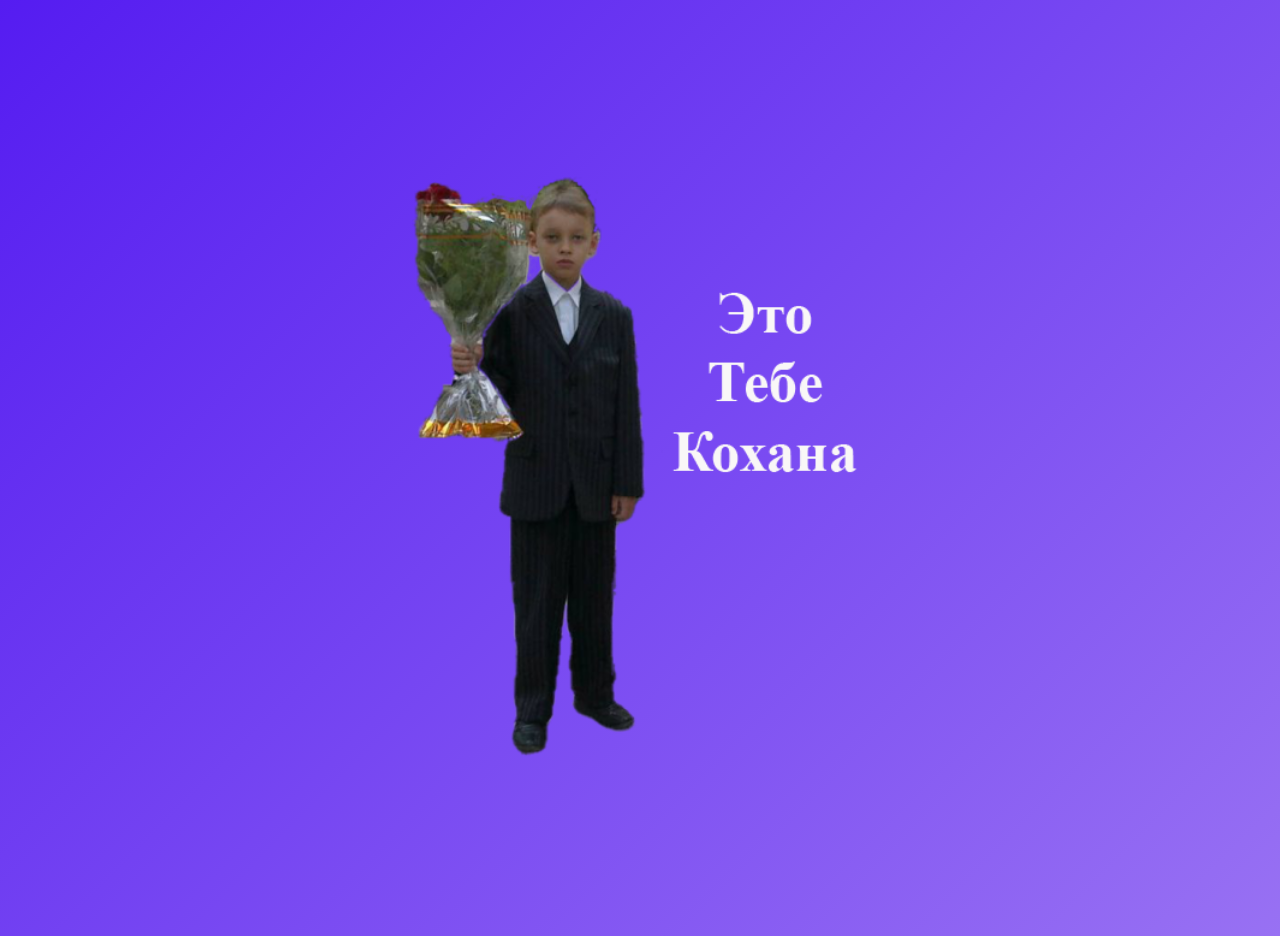
==== flowers.html @ 2067ce14 "Add files via upload" ====
<!DOCTYPE html>
<html lang="ru">
<head>
    <meta charset="UTF-8">
    <meta name="viewport" content="width=device-width, initial-scale=1.0, user-scalable=no">
    <link rel="icon" href="photo/icon1.png">
    <title>Balbeska❤️.com</title>
    <link rel="stylesheet" href="style.css">
</head>
<body>
    <div id="imageContainer" class="image-container">
        <img src="photo/buket.png" alt="Моё фото" class="popup-image">
    </div>
    <audio id="backgroundMusic" autoplay loop>
        <source src="sounds/14_-my-heart-will-go-on-performed-by-celine-dion.mp3" type="audio/mp3">
        Ваш браузер не поддерживает аудио.
    </audio>
    <script>
        window.onload = function() {
            const imageContainer = document.getElementById('imageContainer');
            setTimeout(function() {
                imageContainer.style.opacity = '1';
            }, 500);
        };
    </script>
</body>
</html>
---- style.css ----
body {
    font-family: 'Arial', sans-serif;
    text-align: center;
    background: linear-gradient(135deg, #551cf1, #9871f3);
    color: white;
    height: 100vh;
    display: flex;
    flex-direction: column;
    justify-content: center;
    align-items: center;
    overflow: hidden;
    position: relative;
    padding: 10px;
    -webkit-overflow-scrolling: touch;
}

h1 {
    font-size: 2.5rem;
    font-family: 'Georgia', serif;
    font-weight: bold;
    color: white;
    text-shadow: 3px 3px 6px rgba(0, 0, 0, 0.6), -3px -3px 6px rgba(0, 0, 0, 0.2);
    animation: fadeIn 2s ease-in-out;
    padding: 20px;
}

.background-image {
    cursor: pointer;
    width: 70vw;
    max-width: 300px;
    height: auto;
    object-fit: contain;
    opacity: 0.9;
    transition: opacity 0.3s ease;
    margin-bottom: 20px;
}

.background-image:active {
    transform: scale(0.95);
}

.flying-video {
    max-width: 100%;
    height: auto;
    display: block;
    margin: 0 auto;
}

.popup-image {
    width: 60vw;
    max-width: 500px;
    border-radius: 10px;
    transition: opacity 2s ease-in-out;
}

@media (max-width: 768px) {
    .popup-image {
        width: 80vw;
    }
}
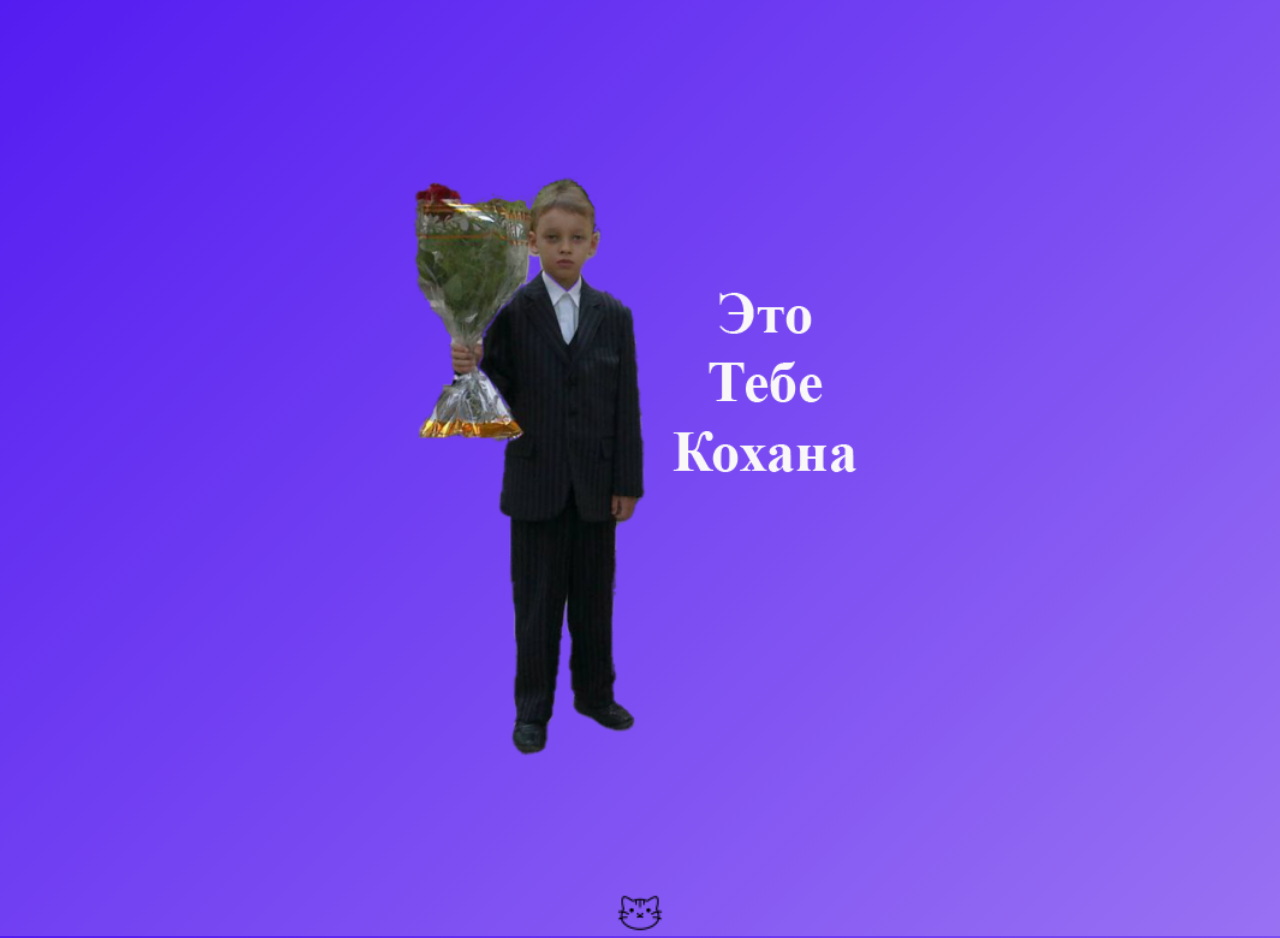
==== commit 805a5e7d: "Update flowers.html" ====
--- a/flowers.html
+++ b/flowers.html
@@ -8,6 +8,7 @@
     <link rel="stylesheet" href="style.css">
 </head>
 <body>
+    <div class="hearts"></div>
     <div id="imageContainer" class="image-container">
         <img src="photo/buket.png" alt="Моё фото" class="popup-image">
     </div>
--- a/style.css
+++ b/style.css
@@ -53,6 +53,28 @@
     transition: opacity 2s ease-in-out;
 }
 
+.hearts {
+    position: absolute;
+    bottom: -10px;
+    width: 50px;
+    height: 50px;
+    background-image: url('photo/cat.png'); /* Замена котят на твою фотку */
+    background-size: cover;
+    background-position: center;
+    animation: floatUp 10s infinite ease-in-out; /* Медленное поднятие котят */
+}
+
+@keyframes floatUp {
+    from {
+        transform: translateY(0) scale(1);
+        opacity: 1;
+    }
+    to {
+        transform: translateY(-100vh) scale(1.5);
+        opacity: 0;
+    }
+}
+
 @media (max-width: 768px) {
     .popup-image {
         width: 80vw;
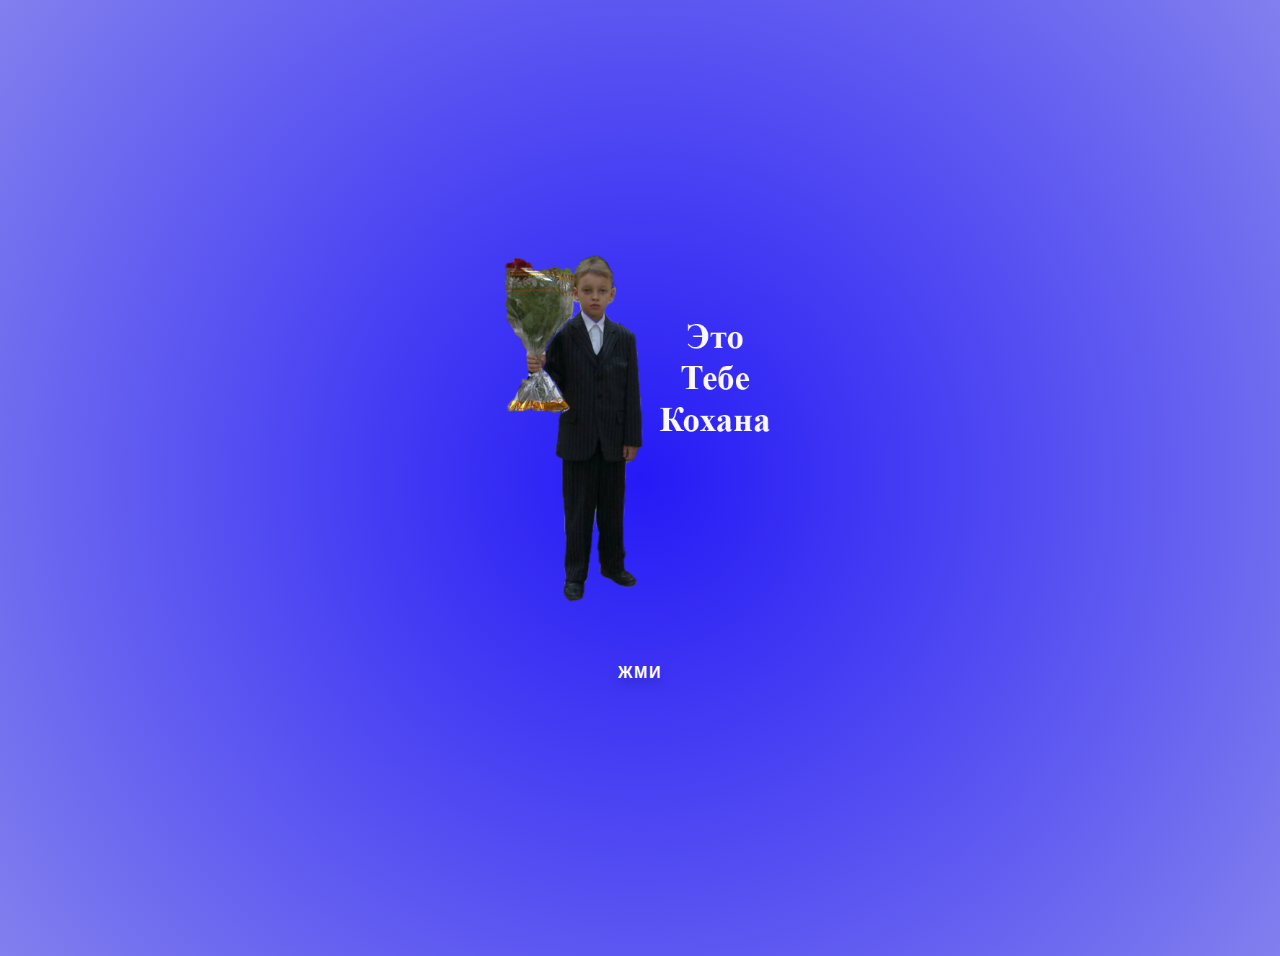
==== commit 65fb1362: "Update flowers.html" ====
--- a/flowers.html
+++ b/flowers.html
@@ -5,24 +5,77 @@
     <meta name="viewport" content="width=device-width, initial-scale=1.0, user-scalable=no">
     <link rel="icon" href="photo/icon1.png">
     <title>Balbeska❤️.com</title>
-    <link rel="stylesheet" href="style.css">
+    <style>
+        body {
+            background: radial-gradient(circle, #251af6, #8280ee);
+            text-align: center;
+            padding: 20px;
+            font-family: 'Arial', sans-serif;
+            display: flex;
+            flex-direction: column;
+            justify-content: center;
+            align-items: center;
+            min-height: 100vh;
+            overflow: hidden;
+        }
+        h1 {
+            font-size: 2.5rem;
+            color: #fff;
+            text-shadow: 2px 2px 4px rgba(0,0,0,0.3);
+        }
+        .background-image {
+            cursor: pointer;
+            width: 70vw;
+            max-width: 300px;
+            border-radius: 10px;
+            margin-bottom: 20px;
+            transition: transform 0.3s ease;
+        }
+        .background-image:active {
+            transform: scale(0.95);
+        }
+        .back-link {
+            font-size: 1.6rem;
+            color: #f8f6f7;
+            text-decoration: none;
+            padding: 12px 25px;
+            border-radius: 50px;
+            background: linear-gradient(135deg, #2857ce, #9699c7);
+            box-shadow: 0 4px 8px rgba(0, 0, 0, 0.1);
+            display: inline-block;
+            margin-top: 20px;
+            transition: background 0.3s ease, transform 0.3s ease;
+        }
+        .back-link:hover {
+            background: linear-gradient(135deg, #ff5c8d, #ff9a9e);
+            transform: translateY(-5px);
+        }
+        .push {
+            font-size: 1rem;
+            font-weight: bold;
+            color: #fff;
+            padding: 15px 30px;
+            border-radius: 50px;
+            text-shadow: 0 6px 12px rgba(0, 0, 0, 0.2);
+            cursor: pointer;
+            text-transform: uppercase;
+            letter-spacing: 1.5px;
+            transition: background 0.3s ease, transform 0.2s ease;
+        }
+    </style>
 </head>
 <body>
-    <div class="hearts"></div>
-    <div id="imageContainer" class="image-container">
-        <img src="photo/buket.png" alt="Моё фото" class="popup-image">
-    </div>
-    <audio id="backgroundMusic" autoplay loop>
+    <img src="photo/buket.png" alt="Моё фото для тебя" class="background-image" id="photo">
+    <audio id="backgroundMusic" loop>
         <source src="sounds/14_-my-heart-will-go-on-performed-by-celine-dion.mp3" type="audio/mp3">
         Ваш браузер не поддерживает аудио.
     </audio>
+    <p class="push">Жми</p>
     <script>
-        window.onload = function() {
-            const imageContainer = document.getElementById('imageContainer');
-            setTimeout(function() {
-                imageContainer.style.opacity = '1';
-            }, 500);
-        };
+        document.getElementById('photo').addEventListener('click', function() {
+            var audio = document.getElementById('backgroundMusic');
+            audio.play();
+        });
     </script>
 </body>
 </html>
